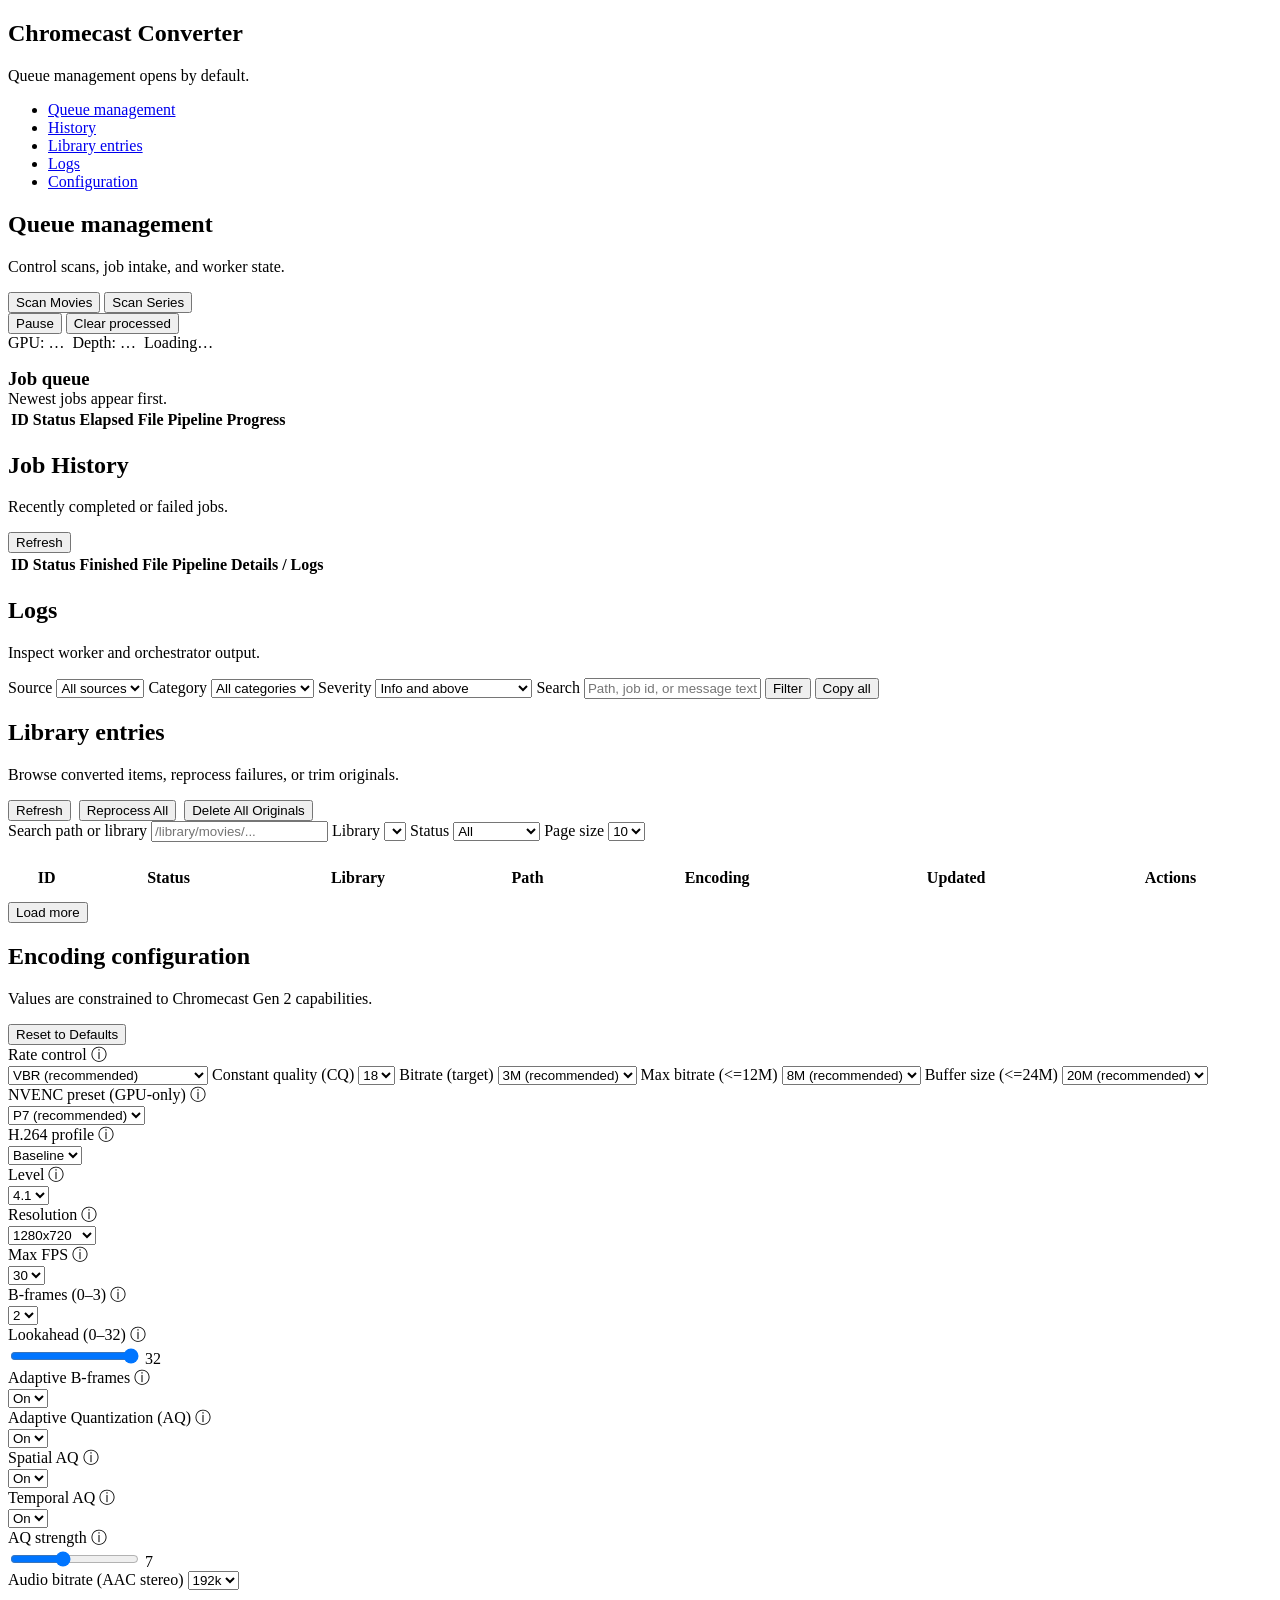
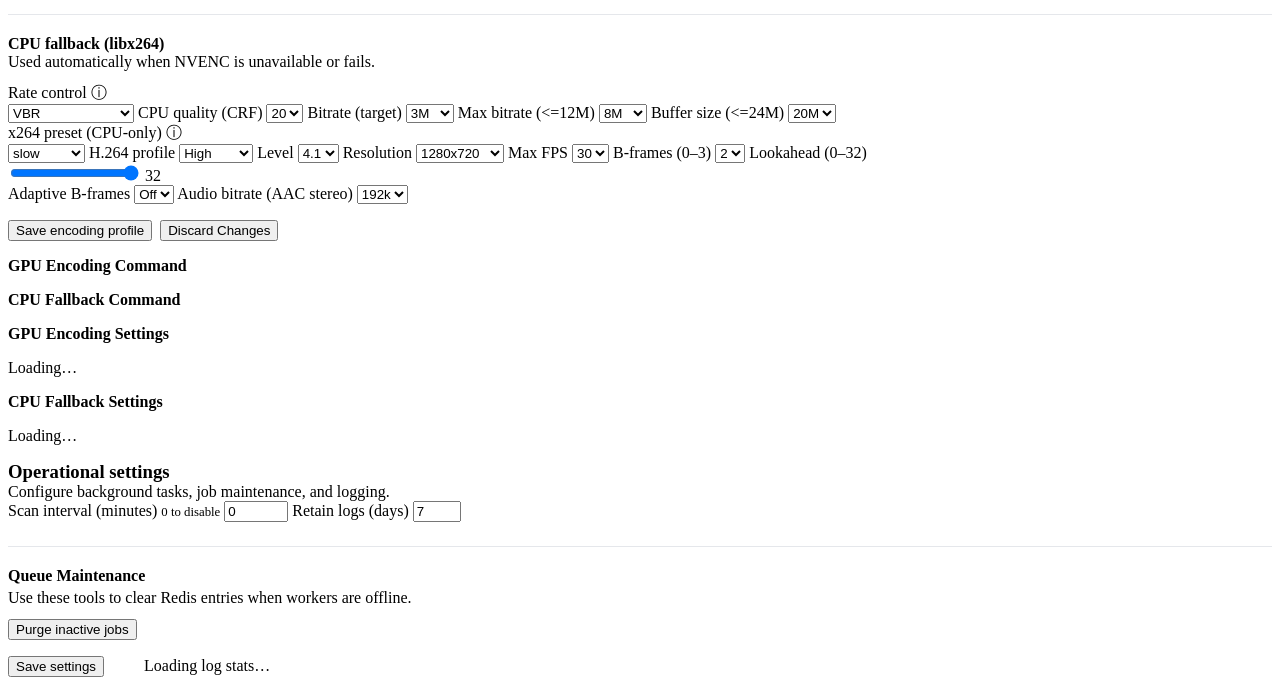
==== services/orchestrator/app/templates/index.html @ d0d95869 "fix(gui): Bump asset version and fix typo - Bump app.js version to v4 to force cache refresh. - Fix " ====
<!DOCTYPE html>
<html lang="en">
<head>
  <meta charset="UTF-8" />
  <title>Chromecast Video Converter</title>
  <link rel="stylesheet" href="/static/css/app.css" />
</head>
<body>
  <nav>
    <div>
      <h1>Chromecast Converter</h1>
      <p class="nav-hint">Queue management opens by default.</p>
    </div>
    <ul>
      <li><a href="#queue" data-page="queue" class="active">Queue management</a></li>
      <li><a href="#history" data-page="history">History</a></li>
      <li><a href="#library" data-page="library">Library entries</a></li>
      <li><a href="#logs" data-page="logs">Logs</a></li>
      <li><a href="#config" data-page="config">Configuration</a></li>
    </ul>
  </nav>
  <main>
    <!-- Setup Wizard Modal -->
    <dialog id="setup-wizard" class="modal">
      <div class="modal-content">
        <h2>Welcome to Chromecast Converter</h2>
        <p>No libraries are currently configured. Would you like to set one up now?</p>
        <div class="modal-actions">
          <button id="wizard-setup-btn" type="button">Configure Library</button>
          <button id="wizard-skip-btn" type="button" class="secondary">Skip</button>
        </div>
      </div>
    </dialog>

    <section class="page active" data-page="queue">
      <header>
        <div>
          <h2>Queue management</h2>
          <p class="subtitle">Control scans, job intake, and worker state.</p>
        </div>
        <div class="queue-actions">
          <div class="queue-buttons">
            <div class="button-group">
              <button id="scan-movies" type="button">Scan Movies</button>
              <button id="scan-series" type="button">Scan Series</button>
            </div>
            <div class="button-group">
              <button id="pause-toggle" type="button">Pause</button>
              <button id="clear-processed" type="button" class="secondary">Clear processed</button>
            </div>
          </div>
          <div style="margin-left:auto; display:flex; gap:0.5rem; align-items:center;">
             <span id="gpu-metrics" class="status-pill status-idle">GPU: …</span>
             <span id="queue-metrics" class="status-pill status-idle">Depth: …</span>
             <span id="queue-status" class="status-pill status-idle">Loading…</span>
          </div>
        </div>
      </header>
      <p id="scan-result" class="hint"></p>
      <div class="panel">
        <header>
          <div>
            <h3 style="margin:0">Job queue</h3>
            <p class="hint" style="margin:0">Newest jobs appear first.</p>
          </div>
        </header>
        <table>
          <thead>
            <tr>
              <th>ID</th>
              <th>Status</th>
              <th>Elapsed</th>
              <th>File</th>
              <th>Pipeline</th>
              <th>Progress</th>
            </tr>
          </thead>
          <tbody id="job-rows"></tbody>
        </table>
      </div>
    </section>

    <section class="page" data-page="history">
      <header>
        <div>
          <h2>Job History</h2>
          <p class="subtitle">Recently completed or failed jobs.</p>
        </div>
        <div style="display:flex; gap:0.5rem; align-items:center;">
            <button id="refresh-history" type="button">Refresh</button>
        </div>
      </header>
      <div class="panel">
        <table>
          <thead>
            <tr>
              <th>ID</th>
              <th>Status</th>
              <th>Finished</th>
              <th>File</th>
              <th>Pipeline</th>
              <th>Details / Logs</th>
            </tr>
          </thead>
          <tbody id="history-rows"></tbody>
        </table>
      </div>
    </section>

    <section class="page" data-page="logs">
      <header>
        <div>
          <h2>Logs</h2>
          <p class="subtitle">Inspect worker and orchestrator output.</p>
        </div>
        <div class="filters" style="align-items:flex-end;">
          <label class="compact">
            Source
            <select id="log-source">
              <option value="">All sources</option>
            </select>
          </label>
          <label class="compact">
            Category
            <select id="log-category">
              <option value="">All categories</option>
            </select>
          </label>
          <label class="compact">
            Severity
            <select id="log-level">
              <option value="INFO" selected>Info and above</option>
              <option value="WARNING">Warnings and errors</option>
              <option value="ERROR">Errors only</option>
              <option value="VERBOSE">Include verbose/debug</option>
              <option value="ALL">All severities</option>
            </select>
          </label>
          <label class="wide">
            Search
            <input id="log-query" placeholder="Path, job id, or message text" />
          </label>
          <button id="refresh-logs" type="button">Filter</button>
          <button id="copy-logs" type="button" class="secondary">Copy all</button>
        </div>
      </header>
      <div class="panel">
        <div class="log-list" id="log-list"></div>
      </div>
    </section>

    <section class="page stacked-page" data-page="library">
      <header>
        <div>
          <h2>Library entries</h2>
          <p class="subtitle">Browse converted items, reprocess failures, or trim originals.</p>
        </div>
        <div style="display:flex; gap:0.5rem; align-items:center;">
          <button id="refresh-entries" type="button">Refresh</button>
          <button id="reprocess-all" type="button" class="secondary">Reprocess All</button>
          <button id="delete-all-originals" type="button" class="secondary danger">Delete All Originals</button>
          <span id="library-status" class="hint"></span>
        </div>
      </header>
      <div class="panel" style="display:grid; gap:0.75rem;">
        <div class="filters grid-two">
          <label style="flex:1; min-width:260px;">
            Search path or library
            <input id="entry-search" placeholder="/library/movies/..." />
          </label>
          <label class="compact">
            Library
            <select id="entry-library-filter"></select>
          </label>
          <label class="compact">
            Status
            <select id="entry-status-filter">
              <option value="">All</option>
              <option value="pending">Pending</option>
              <option value="converting">Converting</option>
              <option value="converted">Converted</option>
              <option value="failed">Failed</option>
              <option value="removed">Removed</option>
            </select>
          </label>
          <label class="compact">
            Page size
            <select id="entry-page-size">
              <option value="10">10</option>
              <option value="20">20</option>
              <option value="50">50</option>
            </select>
          </label>
        </div>
        <div class="summary-grid" id="entry-summary"></div>
        <table>
          <thead>
            <tr>
              <th>ID</th>
              <th>Status</th>
              <th>Library</th>
              <th>Path</th>
              <th>Encoding</th>
              <th>Updated</th>
              <th>Actions</th>
            </tr>
          </thead>
          <tbody id="entry-rows"></tbody>
        </table>
        <div style="display:flex; align-items:center; gap:0.5rem; flex-wrap:wrap;">
          <button id="entry-load-more" type="button" class="secondary">Load more</button>
          <span id="entry-loading" class="hint"></span>
          <span id="entry-page-indicator" class="hint"></span>
        </div>
      </div>
    </section>

    <section class="page" data-page="config">
      <header>
        <div>
          <h2>Encoding configuration</h2>
          <p class="subtitle">Values are constrained to Chromecast Gen 2 capabilities.</p>
        </div>
        <div style="display:flex; gap:0.5rem; align-items:center;">
          <button id="reset-config" type="button" class="secondary danger">Reset to Defaults</button>
        </div>
      </header>
      <div class="panel">
        <form id="config-form">
          <div class="grid-two">
            <!-- Removed "Profile preset" label and select -->
            <label>
              <div class="label-title">
                Rate control
                <span
                  class="info-icon"
                  title="Constant Quality keeps a fixed quality (lower CQ = better). VBR targets an average bitrate and adapts to scene complexity."
                  aria-label="Rate control help"
                >ⓘ</span>
              </div>
              <select id="profile-rc">
                <option value="cq">CQ (Constant Quality)</option>
                <option value="vbr" selected>VBR (recommended)</option>
                <option value="vbr_hq">VBR HQ (2-pass, CUDA only)</option>
              </select>
            </label>
            <label data-rc-group="gpu" data-rc-field="cq">
              Constant quality (CQ)
              <select id="profile-cq">
                <option value="16">16</option>
                <option value="18" selected>18</option>
                <option value="20">20</option>
                <option value="22">22</option>
                <option value="24">24</option>
                <option value="26">26</option>
                <option value="28">28</option>
              </select>
            </label>
            <label data-rc-group="gpu" data-rc-field="bitrate">
              Bitrate (target)
              <select id="profile-bitrate">
                <option value="3M" selected>3M (recommended)</option>
                <option value="4M">4M</option>
                <option value="5M">5M</option>
                <option value="6M">6M</option>
                <option value="8M">8M</option>
                <option value="10M">10M</option>
              </select>
            </label>
            <label data-rc-group="gpu" data-rc-field="maxrate">
              Max bitrate (<=12M)
              <select id="profile-maxrate">
                <option value="5M">5M</option>
                <option value="6M">6M</option>
                <option value="8M" selected>8M (recommended)</option>
                <option value="10M">10M</option>
                <option value="12M">12M</option>
              </select>
            </label>
            <label data-rc-group="gpu" data-rc-field="bufsize">
              Buffer size (<=24M)
              <select id="profile-bufsize">
                <option value="8M">8M</option>
                <option value="12M">12M</option>
                <option value="16M">16M</option>
                <option value="20M" selected>20M (recommended)</option>
                <option value="24M">24M</option>
              </select>
            </label>
            <label>
              <div class="label-title">
                NVENC preset (GPU-only)
                <span
                  class="info-icon"
                  title="Controls encode speed vs quality. P4 is fastest; P7 is highest quality."
                  aria-label="NVENC preset help"
                >ⓘ</span>
              </div>
              <select id="profile-preset">
                <option value="p4">P4 (fastest)</option>
                <option value="p5">P5</option>
                <option value="p6">P6</option>
                <option value="p7" selected>P7 (recommended)</option>
              </select>
            </label>
            <label>
              <div class="label-title">
                H.264 profile
                <span
                  class="info-icon"
                  title="Baseline works on older devices (no B-frames). High gives best quality and is Chromecast-safe."
                  aria-label="H.264 profile help"
                >ⓘ</span>
              </div>
              <select id="profile-tier">
                <option value="baseline">Baseline</option>
                <option value="main">Main</option>
                <option value="high">High</option>
              </select>
            </label>
            <label>
              <div class="label-title">
                Level
                <span
                  class="info-icon"
                  title="Sets the max resolution and frame rate allowed. Example: 4.2 supports 1080p at 60 fps."
                  aria-label="Level help"
                >ⓘ</span>
              </div>
              <select id="profile-level">
                <option value="3.1">3.1</option>
                <option value="4.0">4.0</option>
                <option value="4.1" selected>4.1</option>
                <option value="4.2">4.2</option>
              </select>
            </label>
            <label>
              <div class="label-title">
                Resolution
                <span
                  class="info-icon"
                  title="Output size. Higher resolutions may need a higher H.264 level."
                  aria-label="Resolution help"
                >ⓘ</span>
              </div>
              <select id="profile-resolution">
                <option value="1280x720" selected>1280x720</option>
                <option value="1920x1080">1920x1080</option>
              </select>
            </label>
            <label>
              <div class="label-title">
                Max FPS
                <span
                  class="info-icon"
                  title="Caps motion smoothness. 60 fps needs a higher level than 30 fps."
                  aria-label="FPS help"
                >ⓘ</span>
              </div>
              <select id="profile-maxfps">
                <option value="24">24</option>
                <option value="30" selected>30</option>
                <option value="60">60</option>
              </select>
            </label>
            <label>
              <div class="label-title">
                B-frames (0–3)
                <span
                  class="info-icon"
                  title="Extra reference frames that boost compression but can add latency."
                  aria-label="B-frames help"
                >ⓘ</span>
              </div>
              <select id="profile-bframes">
                <option value="0">0</option>
                <option value="1">1</option>
                <option value="2" selected>2</option>
                <option value="3">3</option>
              </select>
            </label>
            <label>
              <div class="label-title">
                Lookahead (0–32)
                <span
                  class="info-icon"
                  title="How many upcoming frames the encoder peeks at to make smarter decisions."
                  aria-label="Lookahead help"
                >ⓘ</span>
              </div>
              <div class="slider-row">
                <input id="profile-lookahead" type="range" min="0" max="32" value="32" />
                <span id="lookahead-value" class="hint">32</span>
              </div>
            </label>
            <label>
              <div class="label-title">
                Adaptive B-frames
                <span
                  class="info-icon"
                  title="Let the encoder pick how many B-frames to use per scene. Needs lookahead and at least 1 B-frame."
                  aria-label="Adaptive B-frames help"
                >ⓘ</span>
              </div>
              <select id="profile-adaptive-bframes">
                <option value="1" selected>On</option>
                <option value="0">Off</option>
              </select>
            </label>
            <label>
              <div class="label-title">
                Adaptive Quantization (AQ)
                <span
                  class="info-icon"
                  title="Automatically shifts bits to detailed or complex areas so they stay sharp."
                  aria-label="AQ help"
                >ⓘ</span>
              </div>
              <select id="profile-aq">
                <option value="1" selected>On</option>
                <option value="0">Off</option>
              </select>
            </label>
            <label>
              <div class="label-title">
                Spatial AQ
                <span
                  class="info-icon"
                  title="Prioritizes texture and detail within each frame when AQ is on."
                  aria-label="Spatial AQ help"
                >ⓘ</span>
              </div>
              <select id="profile-spatial-aq">
                <option value="1" selected>On</option>
                <option value="0">Off</option>
              </select>
            </label>
            <label>
              <div class="label-title">
                Temporal AQ
                <span
                  class="info-icon"
                  title="Focuses quality on motion over time to reduce flicker when AQ is on."
                  aria-label="Temporal AQ help"
                >ⓘ</span>
              </div>
              <select id="profile-temporal-aq">
                <option value="1" selected>On</option>
                <option value="0">Off</option>
              </select>
            </label>
            <label id="aq-strength-wrapper">
              <div class="label-title">
                AQ strength
                <span
                  class="info-icon"
                  title="Controls how aggressively bits shift toward complex scenes when AQ is enabled."
                  aria-label="AQ strength help"
                >ⓘ</span>
              </div>
              <div class="slider-row">
                <input id="profile-aq-strength" type="range" min="5" max="10" value="7" />
                <span id="aq-strength-value" class="hint">7</span>
              </div>
            </label>
            <label>
              Audio bitrate (AAC stereo)
              <select id="profile-audio-bitrate">
                <option value="160k">160k</option>
                <option value="192k" selected>192k</option>
                <option value="224k">224k</option>
                <option value="256k">256k</option>
              </select>
            </label>
          </div>
          <div style="margin-top:1.5rem; padding-top:1.25rem; border-top:1px solid var(--border-color, #e5e7eb);">
            <div style="margin-bottom:0.75rem;">
              <h4 style="margin:0">CPU fallback (libx264)</h4>
              <p class="hint" style="margin:0">Used automatically when NVENC is unavailable or fails.</p>
            </div>
            <div class="grid-two">
              <label>
                <div class="label-title">
                  Rate control
                  <span
                    class="info-icon"
                    title="CRF targets quality, while VBR/CBR follow bitrate caps for CPU fallback jobs."
                    aria-label="CPU rate control help"
                  >ⓘ</span>
                </div>
                <select id="cpu-profile-rc">
                  <option value="crf">CRF (quality first)</option>
                  <option value="vbr" selected>VBR</option>
                  <option value="cbr">CBR</option>
                </select>
              </label>
              <label data-rc-group="cpu" data-rc-field="crf">
                CPU quality (CRF)
                <select id="cpu-profile-cq">
                  <option value="18">18</option>
                  <option value="20" selected>20</option>
                  <option value="22">22</option>
                  <option value="24">24</option>
                  <option value="26">26</option>
                  <option value="28">28</option>
                  <option value="30">30</option>
                </select>
              </label>
              <label data-rc-group="cpu" data-rc-field="bitrate">
                Bitrate (target)
                <select id="cpu-profile-bitrate">
                  <option value="3M" selected>3M</option>
                  <option value="4M">4M</option>
                  <option value="5M">5M</option>
                  <option value="6M">6M</option>
                  <option value="8M">8M</option>
                  <option value="10M">10M</option>
                </select>
              </label>
              <label data-rc-group="cpu" data-rc-field="maxrate">
                Max bitrate (<=12M)
                <select id="cpu-profile-maxrate">
                  <option value="5M">5M</option>
                  <option value="6M">6M</option>
                  <option value="8M" selected>8M</option>
                  <option value="10M">10M</option>
                  <option value="12M">12M</option>
                </select>
              </label>
              <label data-rc-group="cpu" data-rc-field="bufsize">
                Buffer size (<=24M)
                <select id="cpu-profile-bufsize">
                  <option value="8M">8M</option>
                  <option value="12M">12M</option>
                  <option value="16M">16M</option>
                  <option value="20M" selected>20M</option>
                  <option value="24M">24M</option>
                </select>
              </label>
              <label>
                <div class="label-title">
                  x264 preset (CPU-only)
                  <span
                    class="info-icon"
                    title="Fast presets reduce quality but keep fallback transcodes short."
                    aria-label="CPU preset help"
                  >ⓘ</span>
                </div>
                <select id="cpu-profile-preset">
                  <option value="ultrafast">ultrafast</option>
                  <option value="superfast">superfast</option>
                  <option value="veryfast">veryfast</option>
                  <option value="faster">faster</option>
                  <option value="fast">fast</option>
                  <option value="medium">medium</option>
                  <option value="slow" selected>slow</option>
                  <option value="slower">slower</option>
                  <option value="veryslow">veryslow</option>
                </select>
              </label>
              <label>
                H.264 profile
                <select id="cpu-profile-tier">
                  <option value="baseline">Baseline</option>
                  <option value="main">Main</option>
                  <option value="high" selected>High</option>
                </select>
              </label>
              <label>
                Level
                <select id="cpu-profile-level">
                  <option value="3.1">3.1</option>
                  <option value="4.0">4.0</option>
                  <option value="4.1" selected>4.1</option>
                  <option value="4.2">4.2</option>
                </select>
              </label>
              <label>
                Resolution
                <select id="cpu-profile-resolution">
                  <option value="1280x720" selected>1280x720</option>
                  <option value="1920x1080">1920x1080</option>
                </select>
              </label>
              <label>
                Max FPS
                <select id="cpu-profile-maxfps">
                  <option value="24">24</option>
                  <option value="30" selected>30</option>
                  <option value="60">60</option>
                </select>
              </label>
              <label>
                B-frames (0–3)
                <select id="cpu-profile-bframes">
                  <option value="0">0</option>
                  <option value="1">1</option>
                  <option value="2" selected>2</option>
                  <option value="3">3</option>
                </select>
              </label>
              <label>
                Lookahead (0–32)
                <div class="slider-row">
                  <input id="cpu-profile-lookahead" type="range" min="0" max="32" value="32" />
                  <span id="cpu-lookahead-value" class="hint">32</span>
                </div>
              </label>
              <label>
                Adaptive B-frames
                <select id="cpu-profile-adaptive-bframes">
                  <option value="0" selected>Off</option>
                  <option value="1">On</option>
                </select>
              </label>
              <label>
                Audio bitrate (AAC stereo)
                <select id="cpu-profile-audio-bitrate">
                  <option value="160k">160k</option>
                  <option value="192k" selected>192k</option>
                  <option value="224k">224k</option>
                  <option value="256k">256k</option>
                </select>
              </label>
            </div>
          </div>
          <div style="margin-top:1rem; display:flex; gap:0.5rem; align-items:center;">
            <button type="submit">Save encoding profile</button>
            <button type="button" class="secondary" id="discard-config">Discard Changes</button>
            <span id="config-result" class="hint"></span>
          </div>
          <h4 style="margin:1rem 0 0.25rem 0;">GPU Encoding Command</h4>
          <pre id="ffmpeg-preview" class="ffmpeg-preview" aria-label="ffmpeg preview"></pre>
          <h4 style="margin:1rem 0 0.25rem 0;">CPU Fallback Command</h4>
          <pre id="cpu-ffmpeg-preview" class="ffmpeg-preview" aria-label="cpu ffmpeg preview"></pre>
          <div class="grid-two" style="margin-top:1rem;">
            <div>
              <h4 style="margin:0 0 0.25rem 0;">GPU Encoding Settings</h4>
              <p id="gpu-summary" class="hint" style="white-space:pre-line;">Loading…</p>
            </div>
            <div>
              <h4 style="margin:0 0 0.25rem 0;">CPU Fallback Settings</h4>
              <p id="cpu-summary" class="hint" style="white-space:pre-line;">Loading…</p>
            </div>
          </div>
        </form>
      </div>
      <div class="panel">
        <header>
          <div>
            <h3 style="margin:0">Operational settings</h3>
            <p class="hint" style="margin:0">Configure background tasks, job maintenance, and logging.</p>
          </div>
        </header>
        <form id="ops-config-form" class="stacked">
          <div class="grid-two">
            <label>
              Scan interval (minutes)
              <span class="hint" style="margin-top:0;font-size:0.8rem;">0 to disable</span>
              <input id="ops-scan-interval" type="number" min="0" max="1440" value="0" />
            </label>
            <label>
              Retain logs (days)
              <input id="log-retention" type="number" min="1" max="90" value="7" />
            </label>
          </div>
          <div style="margin-top:1.5rem; padding-top:1.25rem; border-top:1px solid var(--border-color, #e5e7eb);">
            <h4 style="margin:0 0 0.25rem 0;">Queue Maintenance</h4>
            <p class="hint" style="margin:0 0 0.75rem 0;">Use these tools to clear Redis entries when workers are offline.</p>
            <div class="button-group" style="margin-bottom:0.5rem;">
              <button id="purge-inactive-jobs" type="button" class="danger">Purge inactive jobs</button>
            </div>
            <p id="purge-jobs-result" class="hint"></p>
          </div>
          <div style="display:flex; gap:0.5rem; align-items:center; margin-top: 1rem;">
            <button type="submit">Save settings</button>
            <span id="ops-config-result" class="hint"></span>
            <span id="log-config-result" class="hint"></span>
            <p id="log-stats" class="hint" style="margin:0 0 0 1rem;">Loading log stats…</p>
          </div>
        </form>
      </div>
    </section>
  </main>

    <script type="module" src="/static/js/app.js?v=4" defer></script>
</body>
</html>
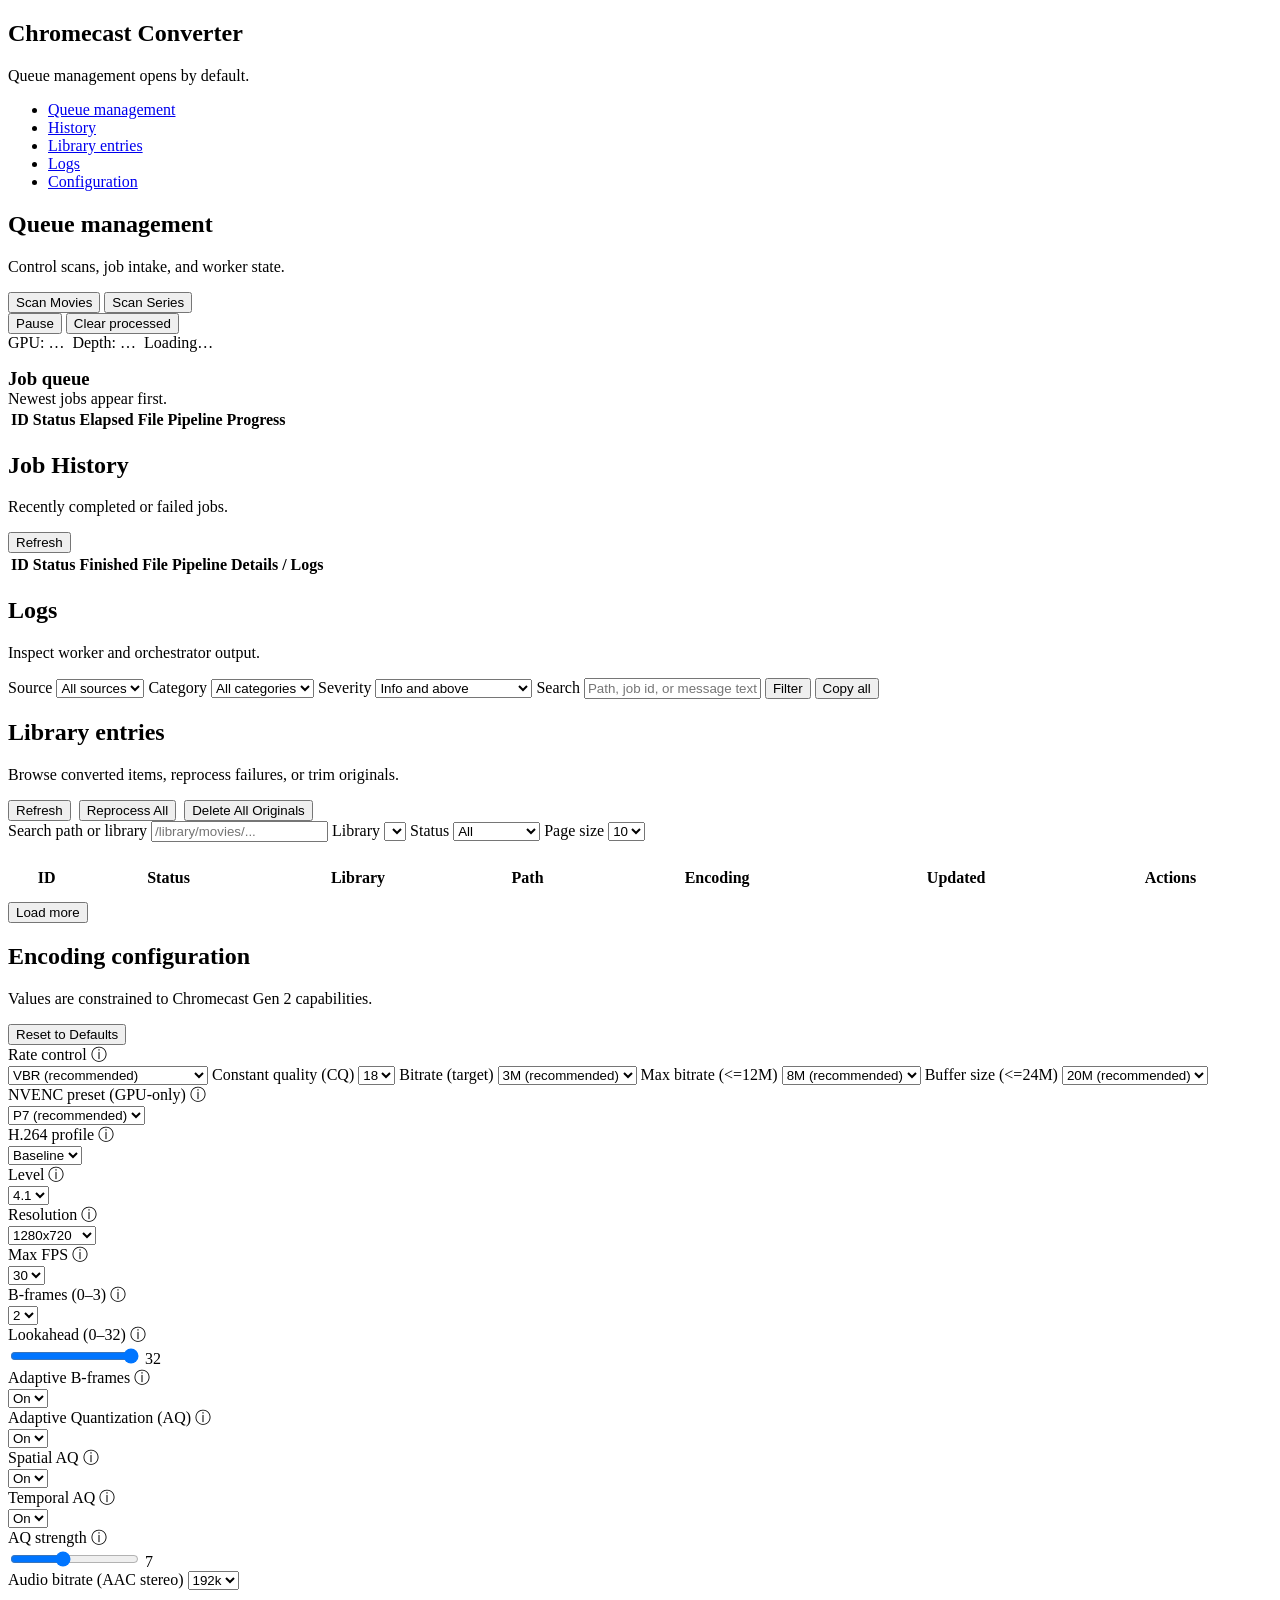
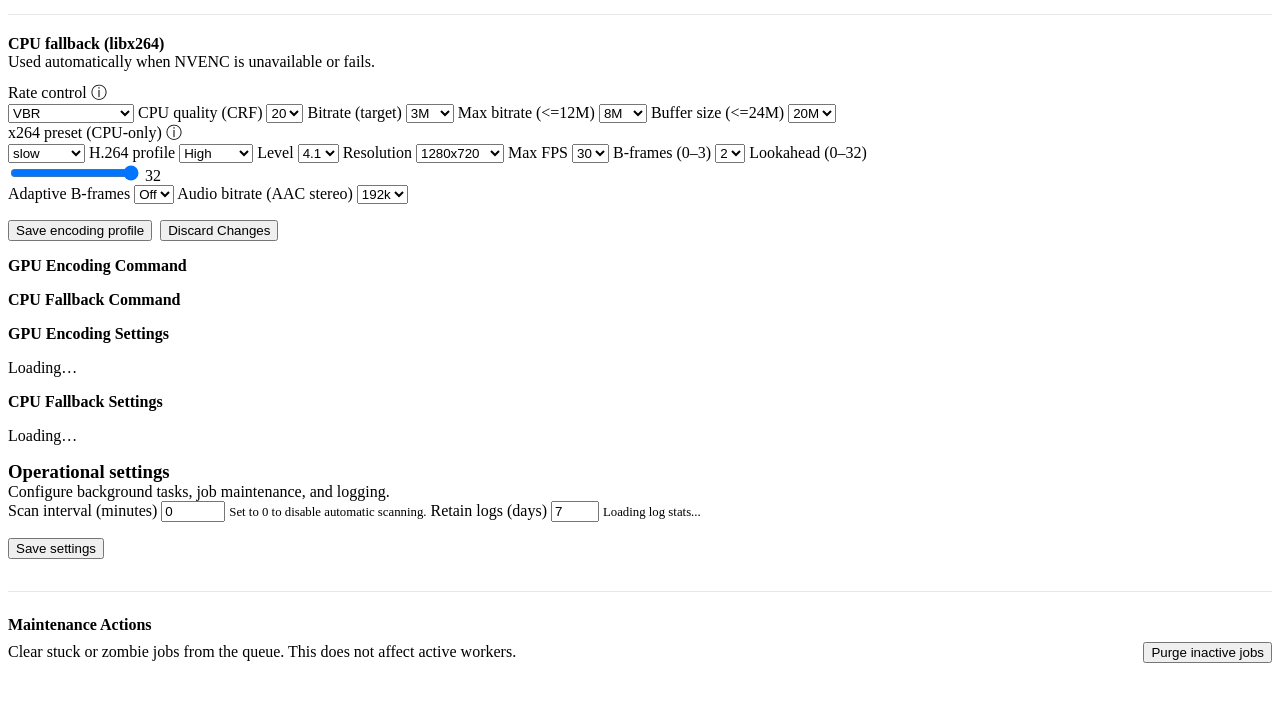
==== commit f5bc06e1: "feat(gui): Restructure Operational settings for better UX - Separate configuration inputs from maint" ====
--- a/services/orchestrator/app/templates/index.html
+++ b/services/orchestrator/app/templates/index.html
@@ -652,37 +652,40 @@
             <p class="hint" style="margin:0">Configure background tasks, job maintenance, and logging.</p>
           </div>
         </header>
-        <form id="ops-config-form" class="stacked">
+        <form id="ops-config-form" class="stacked" style="margin-bottom: 2rem;">
           <div class="grid-two">
             <label>
               Scan interval (minutes)
-              <span class="hint" style="margin-top:0;font-size:0.8rem;">0 to disable</span>
               <input id="ops-scan-interval" type="number" min="0" max="1440" value="0" />
+              <span class="hint" style="margin-top:0.25rem; font-size:0.8rem;">Set to 0 to disable automatic scanning.</span>
             </label>
             <label>
               Retain logs (days)
               <input id="log-retention" type="number" min="1" max="90" value="7" />
-            </label>
-          </div>
-          <div style="margin-top:1.5rem; padding-top:1.25rem; border-top:1px solid var(--border-color, #e5e7eb);">
-            <h4 style="margin:0 0 0.25rem 0;">Queue Maintenance</h4>
-            <p class="hint" style="margin:0 0 0.75rem 0;">Use these tools to clear Redis entries when workers are offline.</p>
-            <div class="button-group" style="margin-bottom:0.5rem;">
-              <button id="purge-inactive-jobs" type="button" class="danger">Purge inactive jobs</button>
-            </div>
-            <p id="purge-jobs-result" class="hint"></p>
+              <span id="log-stats" class="hint" style="margin-top:0.25rem; font-size:0.8rem;">Loading log stats...</span>
+            </label>
           </div>
           <div style="display:flex; gap:0.5rem; align-items:center; margin-top: 1rem;">
             <button type="submit">Save settings</button>
             <span id="ops-config-result" class="hint"></span>
             <span id="log-config-result" class="hint"></span>
-            <p id="log-stats" class="hint" style="margin:0 0 0 1rem;">Loading log stats…</p>
           </div>
         </form>
+
+        <div style="border-top: 1px solid var(--border-color, #e5e7eb); padding-top: 1.5rem;">
+          <h4 style="margin:0 0 0.5rem 0;">Maintenance Actions</h4>
+          <div style="display:flex; align-items:center; gap: 1rem; flex-wrap: wrap;">
+              <p class="hint" style="margin:0; flex:1; min-width: 250px;">
+                  Clear stuck or zombie jobs from the queue. This does not affect active workers.
+              </p>
+              <button id="purge-inactive-jobs" type="button" class="danger">Purge inactive jobs</button>
+          </div>
+          <p id="purge-jobs-result" class="hint" style="margin-top:0.5rem; min-height: 1.2em;"></p>
+        </div>
       </div>
     </section>
   </main>
 
-    <script type="module" src="/static/js/app.js?v=4" defer></script>
+    <script type="module" src="/static/js/app.js?v=5" defer></script>
 </body>
-</html>+</html>
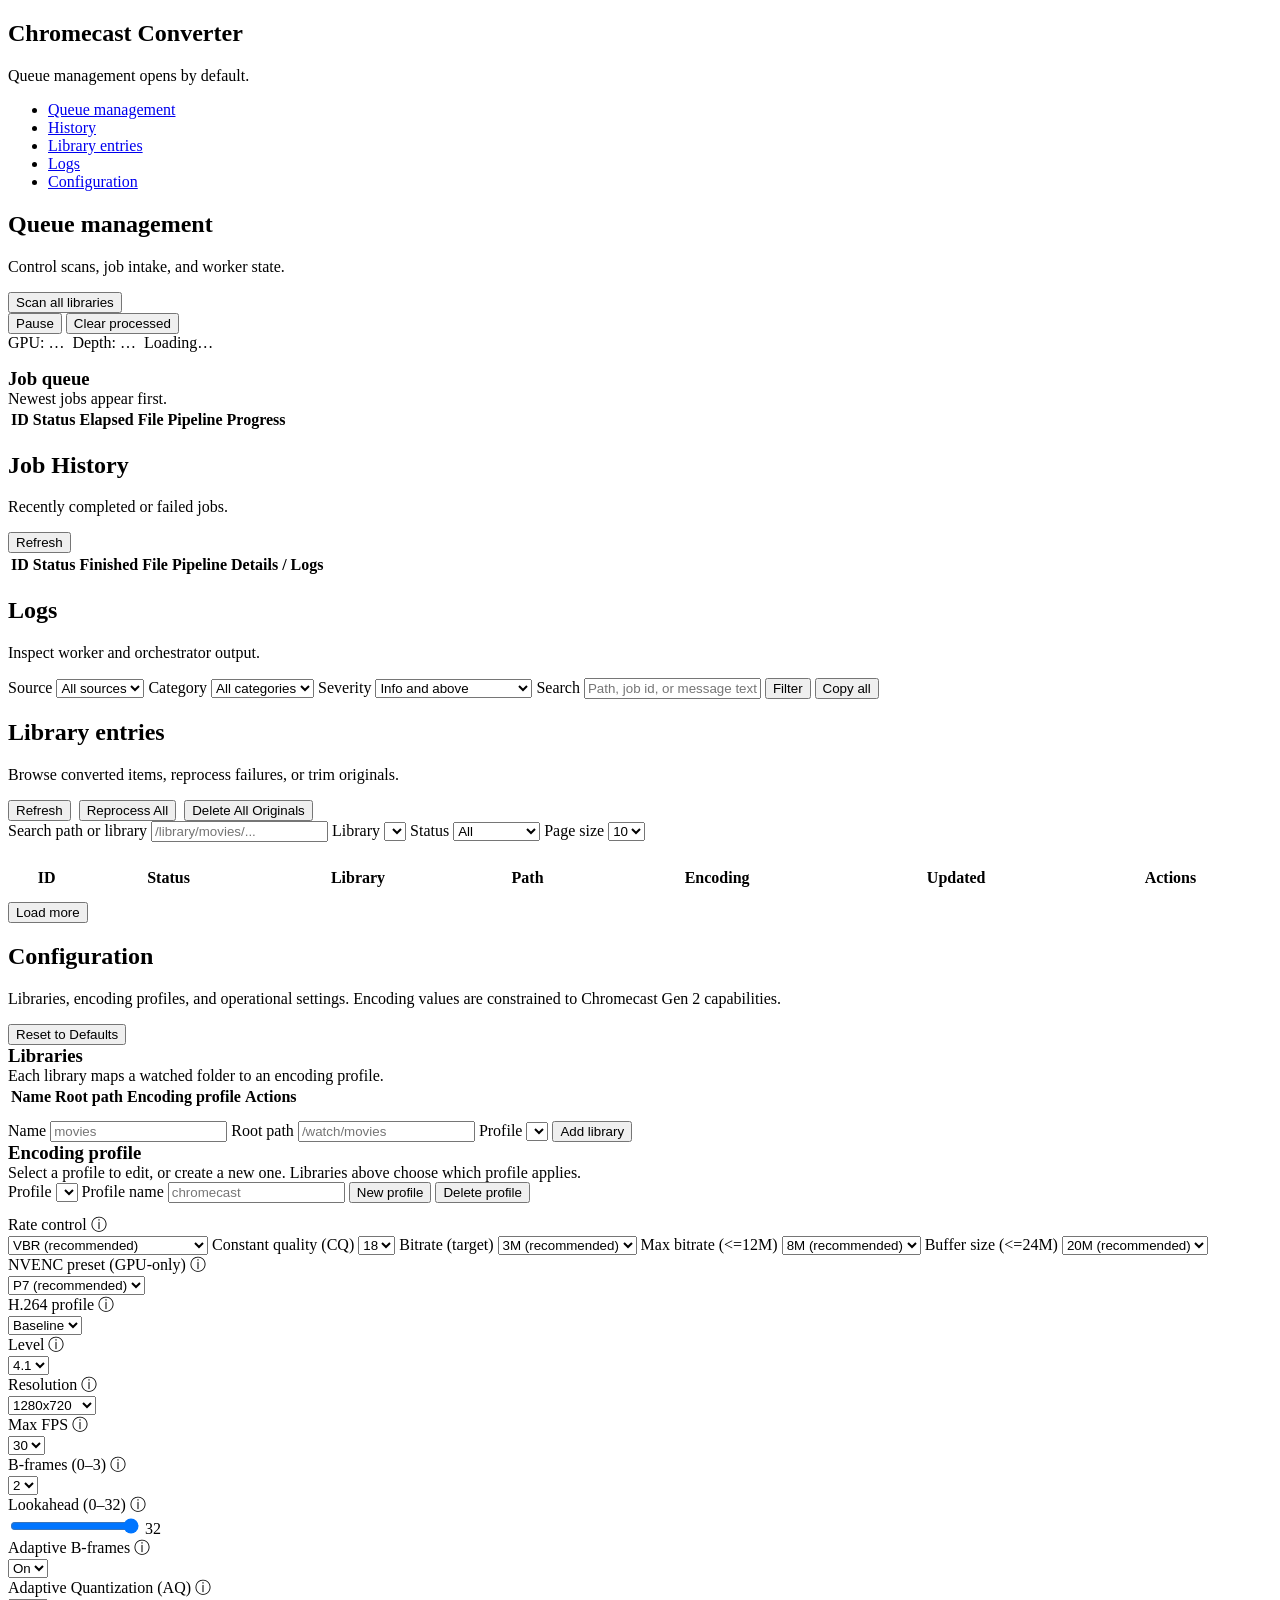
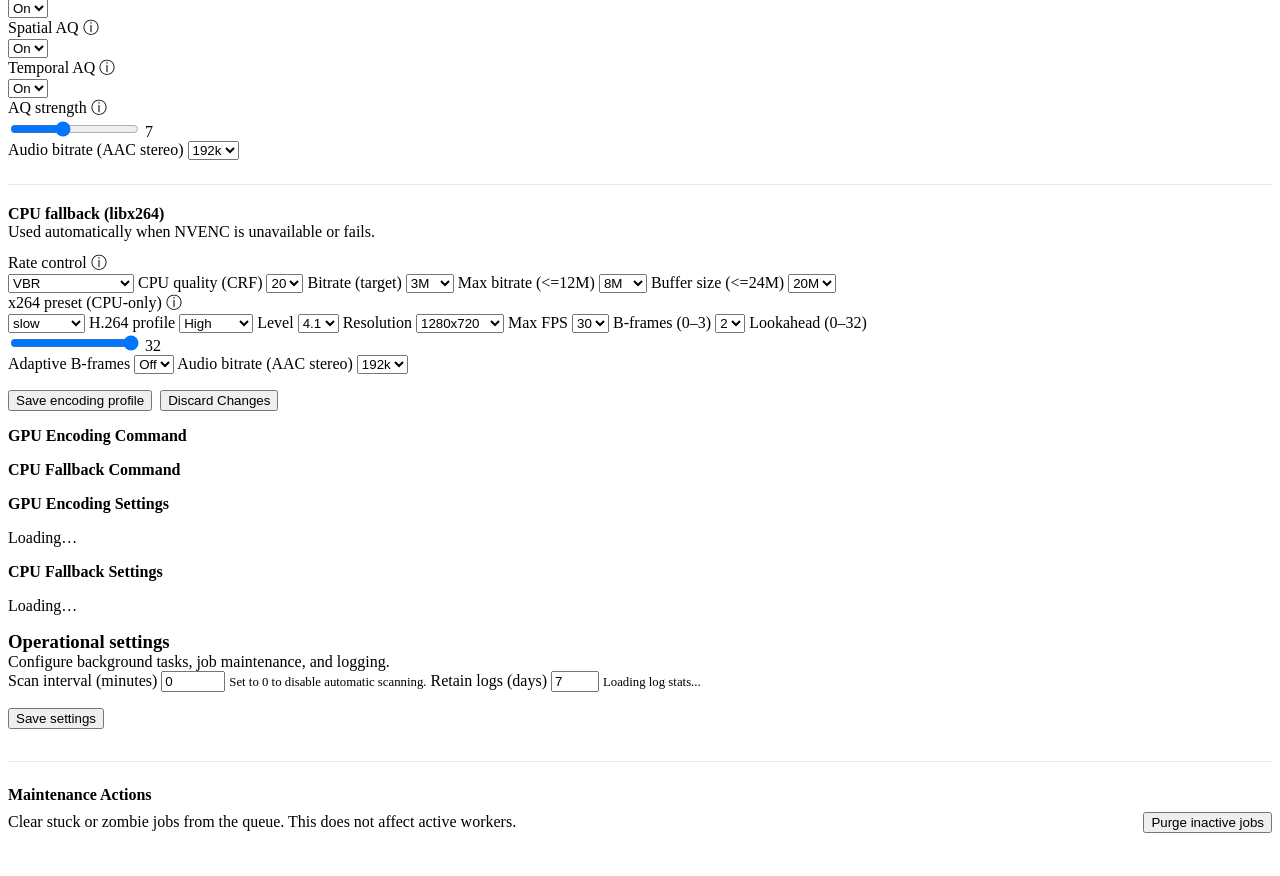
==== commit 89a443c0: "fix(gui): wire config form to real profiles; add library management The encoding form saved to a har" ====
--- a/services/orchestrator/app/templates/index.html
+++ b/services/orchestrator/app/templates/index.html
@@ -40,9 +40,8 @@
         </div>
         <div class="queue-actions">
           <div class="queue-buttons">
-            <div class="button-group">
-              <button id="scan-movies" type="button">Scan Movies</button>
-              <button id="scan-series" type="button">Scan Series</button>
+            <div class="button-group" id="scan-buttons">
+              <button id="scan-all" type="button">Scan all libraries</button>
             </div>
             <div class="button-group">
               <button id="pause-toggle" type="button">Pause</button>
@@ -218,14 +217,68 @@
     <section class="page" data-page="config">
       <header>
         <div>
-          <h2>Encoding configuration</h2>
-          <p class="subtitle">Values are constrained to Chromecast Gen 2 capabilities.</p>
+          <h2>Configuration</h2>
+          <p class="subtitle">Libraries, encoding profiles, and operational settings. Encoding values are constrained to Chromecast Gen 2 capabilities.</p>
         </div>
         <div style="display:flex; gap:0.5rem; align-items:center;">
           <button id="reset-config" type="button" class="secondary danger">Reset to Defaults</button>
         </div>
       </header>
+      <div class="panel" id="libraries-panel">
+        <header>
+          <div>
+            <h3 style="margin:0">Libraries</h3>
+            <p class="hint" style="margin:0">Each library maps a watched folder to an encoding profile.</p>
+          </div>
+        </header>
+        <table>
+          <thead>
+            <tr>
+              <th>Name</th>
+              <th>Root path</th>
+              <th>Encoding profile</th>
+              <th>Actions</th>
+            </tr>
+          </thead>
+          <tbody id="library-rows"></tbody>
+        </table>
+        <form id="library-form" class="filters" style="align-items:flex-end; margin-top:0.75rem;">
+          <label class="compact">
+            Name
+            <input id="library-name" placeholder="movies" required />
+          </label>
+          <label class="wide">
+            Root path
+            <input id="library-root" placeholder="/watch/movies" required />
+          </label>
+          <label class="compact">
+            Profile
+            <select id="library-profile"></select>
+          </label>
+          <button type="submit">Add library</button>
+          <span id="library-form-result" class="hint"></span>
+        </form>
+      </div>
       <div class="panel">
+        <header>
+          <div>
+            <h3 style="margin:0">Encoding profile</h3>
+            <p class="hint" style="margin:0">Select a profile to edit, or create a new one. Libraries above choose which profile applies.</p>
+          </div>
+        </header>
+        <div class="filters" style="align-items:flex-end; margin-bottom:0.75rem;">
+          <label class="compact">
+            Profile
+            <select id="profile-select"></select>
+          </label>
+          <label class="compact">
+            Profile name
+            <input id="profile-name" placeholder="chromecast" required />
+          </label>
+          <button id="new-profile" type="button" class="secondary">New profile</button>
+          <button id="delete-profile" type="button" class="secondary danger">Delete profile</button>
+          <span id="profile-toolbar-result" class="hint"></span>
+        </div>
         <form id="config-form">
           <div class="grid-two">
             <!-- Removed "Profile preset" label and select -->
@@ -686,6 +739,6 @@
     </section>
   </main>
 
-    <script type="module" src="/static/js/app.js?v=5" defer></script>
+    <script type="module" src="/static/js/app.js?v=6" defer></script>
 </body>
 </html>
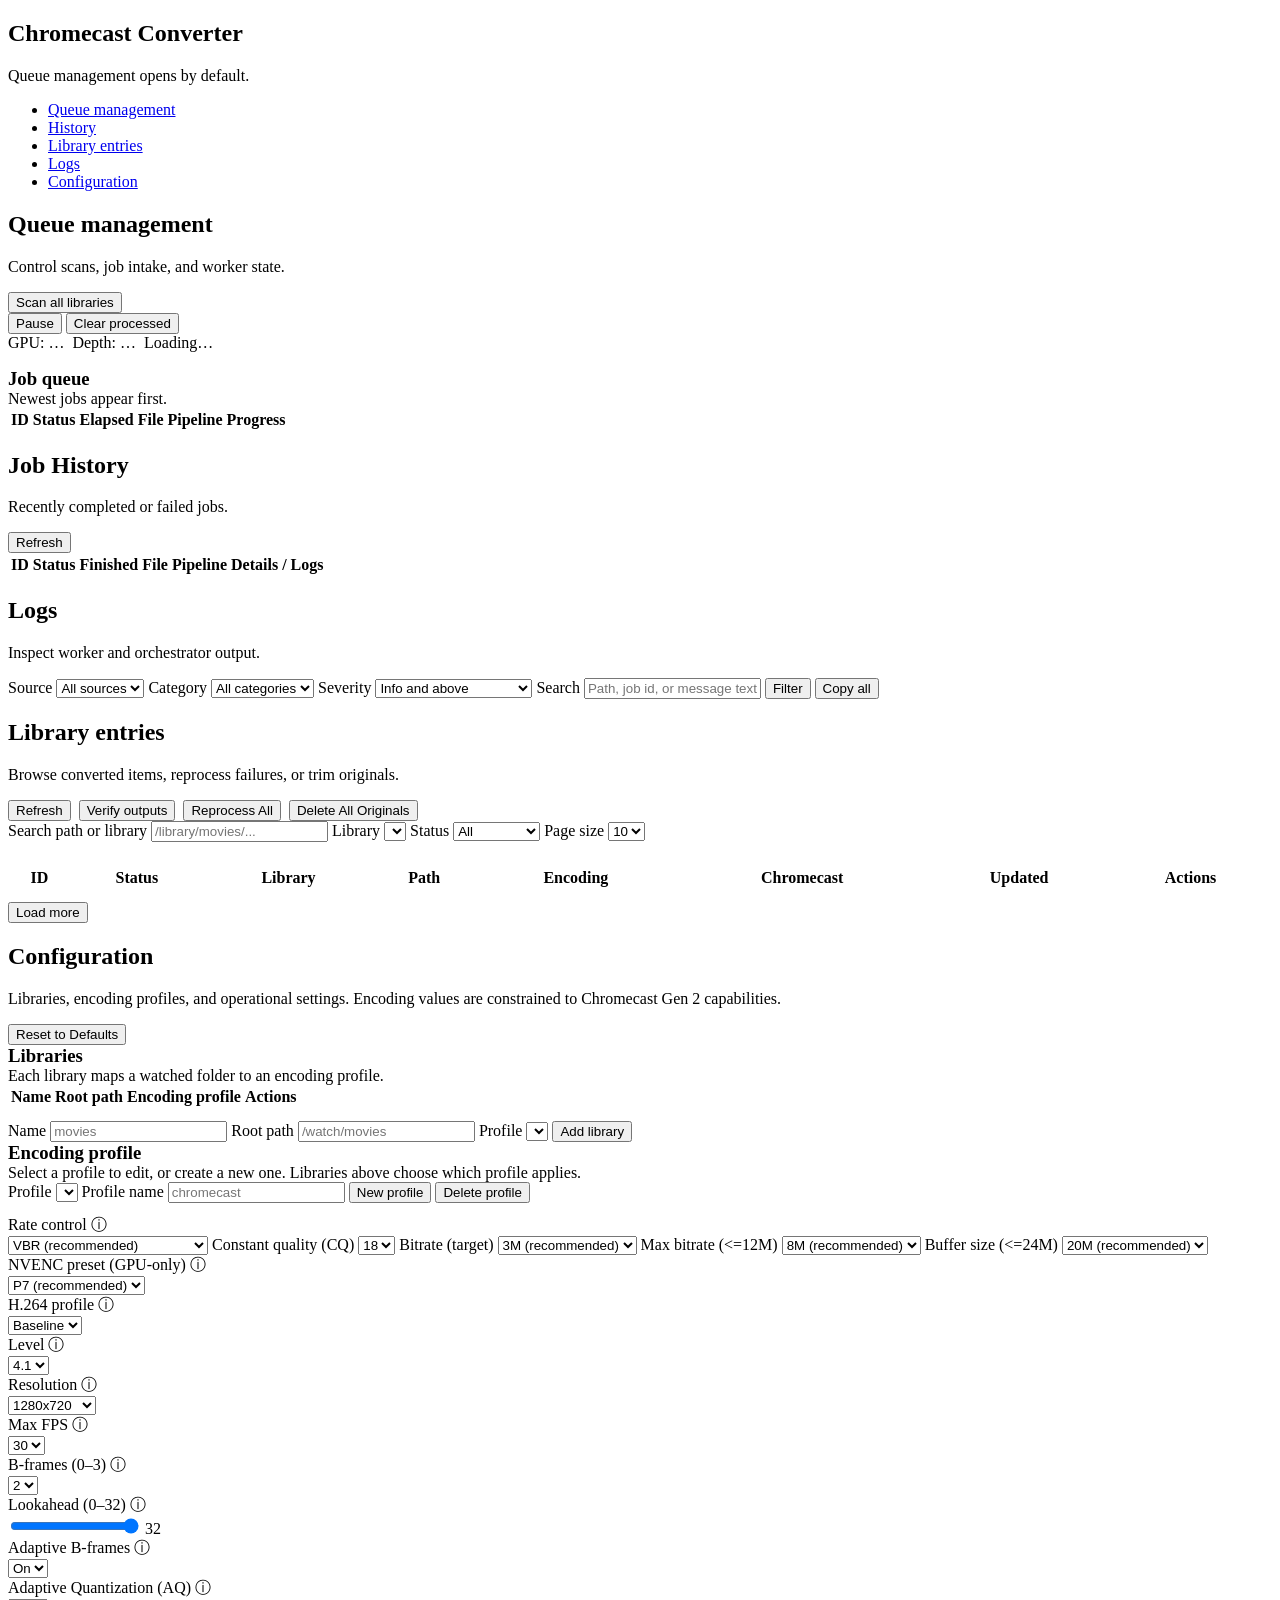
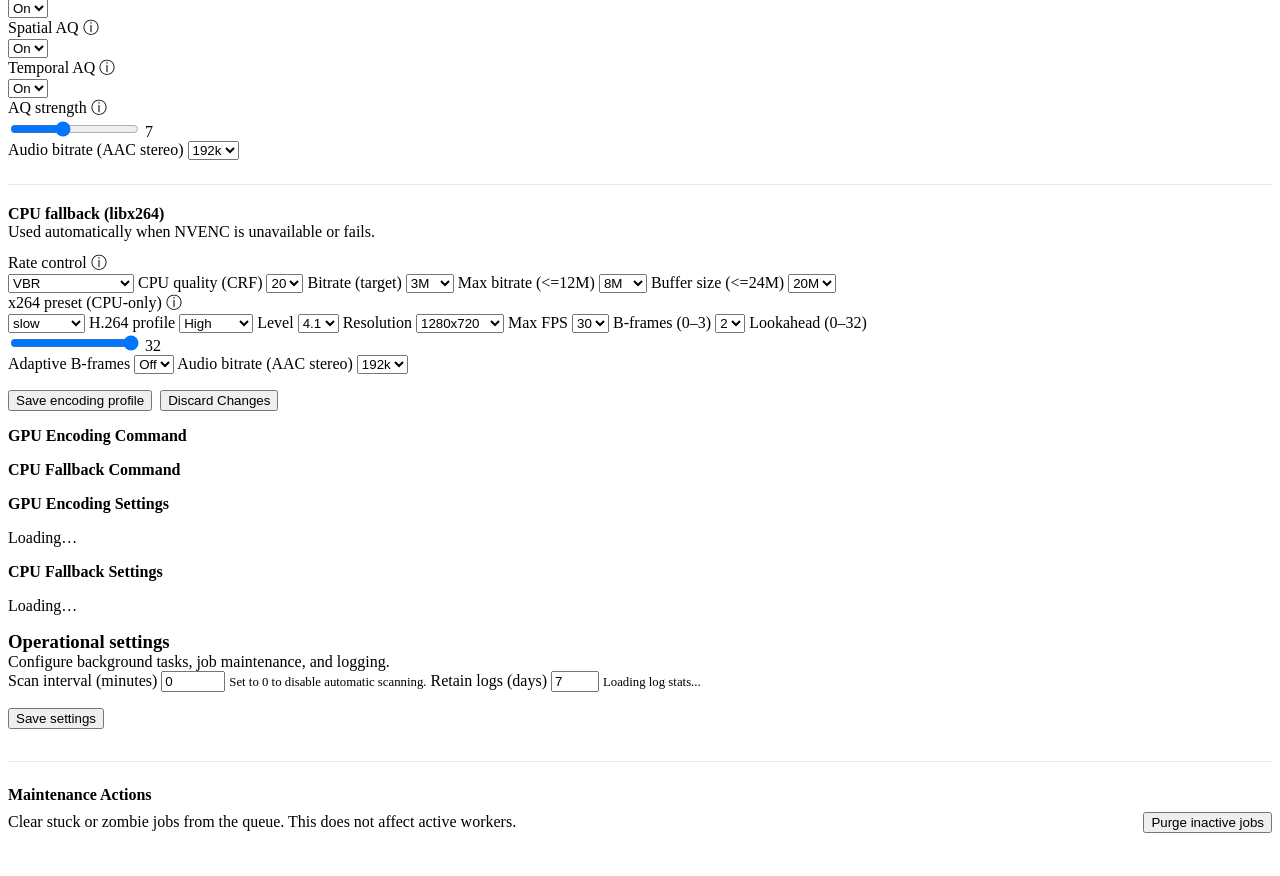
==== commit 2d9e88e5: "feat: verify and expose Chromecast compliance of converted outputs The GUI can now show whether each" ====
--- a/services/orchestrator/app/templates/index.html
+++ b/services/orchestrator/app/templates/index.html
@@ -156,6 +156,7 @@
         </div>
         <div style="display:flex; gap:0.5rem; align-items:center;">
           <button id="refresh-entries" type="button">Refresh</button>
+          <button id="verify-all" type="button" class="secondary">Verify outputs</button>
           <button id="reprocess-all" type="button" class="secondary">Reprocess All</button>
           <button id="delete-all-originals" type="button" class="secondary danger">Delete All Originals</button>
           <span id="library-status" class="hint"></span>
@@ -200,6 +201,7 @@
               <th>Library</th>
               <th>Path</th>
               <th>Encoding</th>
+              <th>Chromecast</th>
               <th>Updated</th>
               <th>Actions</th>
             </tr>
@@ -739,6 +741,6 @@
     </section>
   </main>
 
-    <script type="module" src="/static/js/app.js?v=6" defer></script>
+    <script type="module" src="/static/js/app.js?v=8" defer></script>
 </body>
 </html>
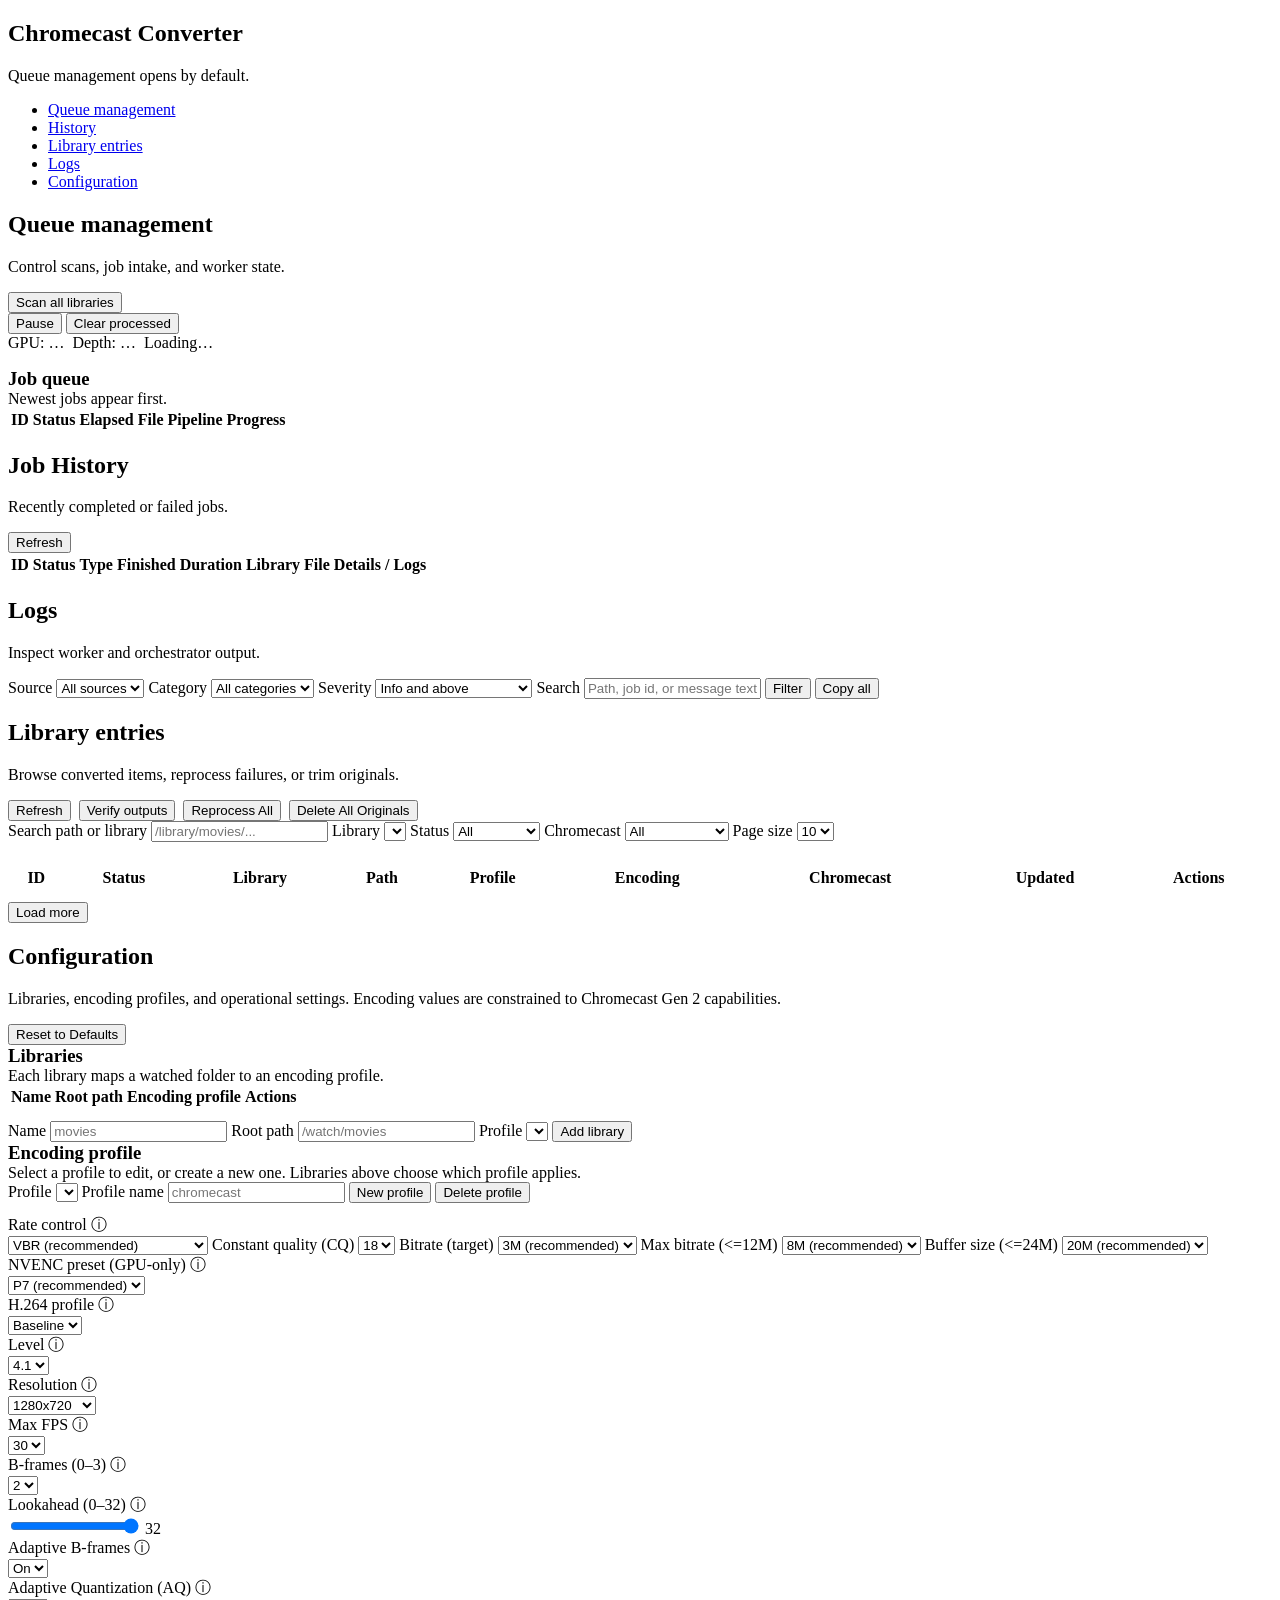
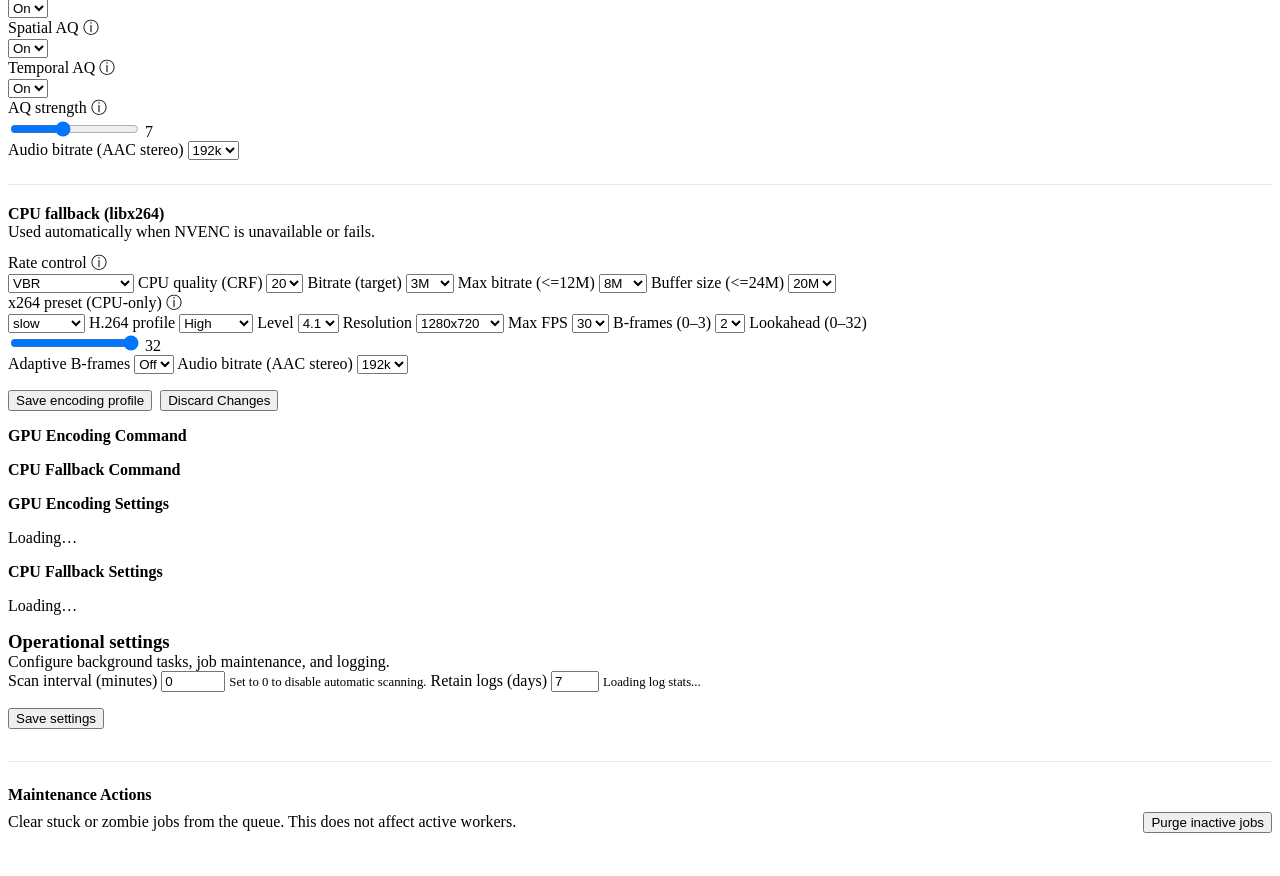
==== commit 9df8a980: "feat(gui): accurate totals, richer library/history views, and layout fixes The library summary cards" ====
--- a/services/orchestrator/app/templates/index.html
+++ b/services/orchestrator/app/templates/index.html
@@ -10,6 +10,7 @@
     <div>
       <h1>Chromecast Converter</h1>
       <p class="nav-hint">Queue management opens by default.</p>
+      <p id="ws-status" class="nav-hint" title="Live update connection"></p>
     </div>
     <ul>
       <li><a href="#queue" data-page="queue" class="active">Queue management</a></li>
@@ -95,9 +96,11 @@
             <tr>
               <th>ID</th>
               <th>Status</th>
+              <th>Type</th>
               <th>Finished</th>
+              <th>Duration</th>
+              <th>Library</th>
               <th>File</th>
-              <th>Pipeline</th>
               <th>Details / Logs</th>
             </tr>
           </thead>
@@ -184,6 +187,15 @@
             </select>
           </label>
           <label class="compact">
+            Chromecast
+            <select id="entry-compliance-filter">
+              <option value="">All</option>
+              <option value="compliant">OK</option>
+              <option value="noncompliant">Not compliant</option>
+              <option value="unverified">Not verified</option>
+            </select>
+          </label>
+          <label class="compact">
             Page size
             <select id="entry-page-size">
               <option value="10">10</option>
@@ -200,6 +212,7 @@
               <th>Status</th>
               <th>Library</th>
               <th>Path</th>
+              <th>Profile</th>
               <th>Encoding</th>
               <th>Chromecast</th>
               <th>Updated</th>
@@ -741,6 +754,6 @@
     </section>
   </main>
 
-    <script type="module" src="/static/js/app.js?v=8" defer></script>
+    <script type="module" src="/static/js/app.js?v=9" defer></script>
 </body>
 </html>
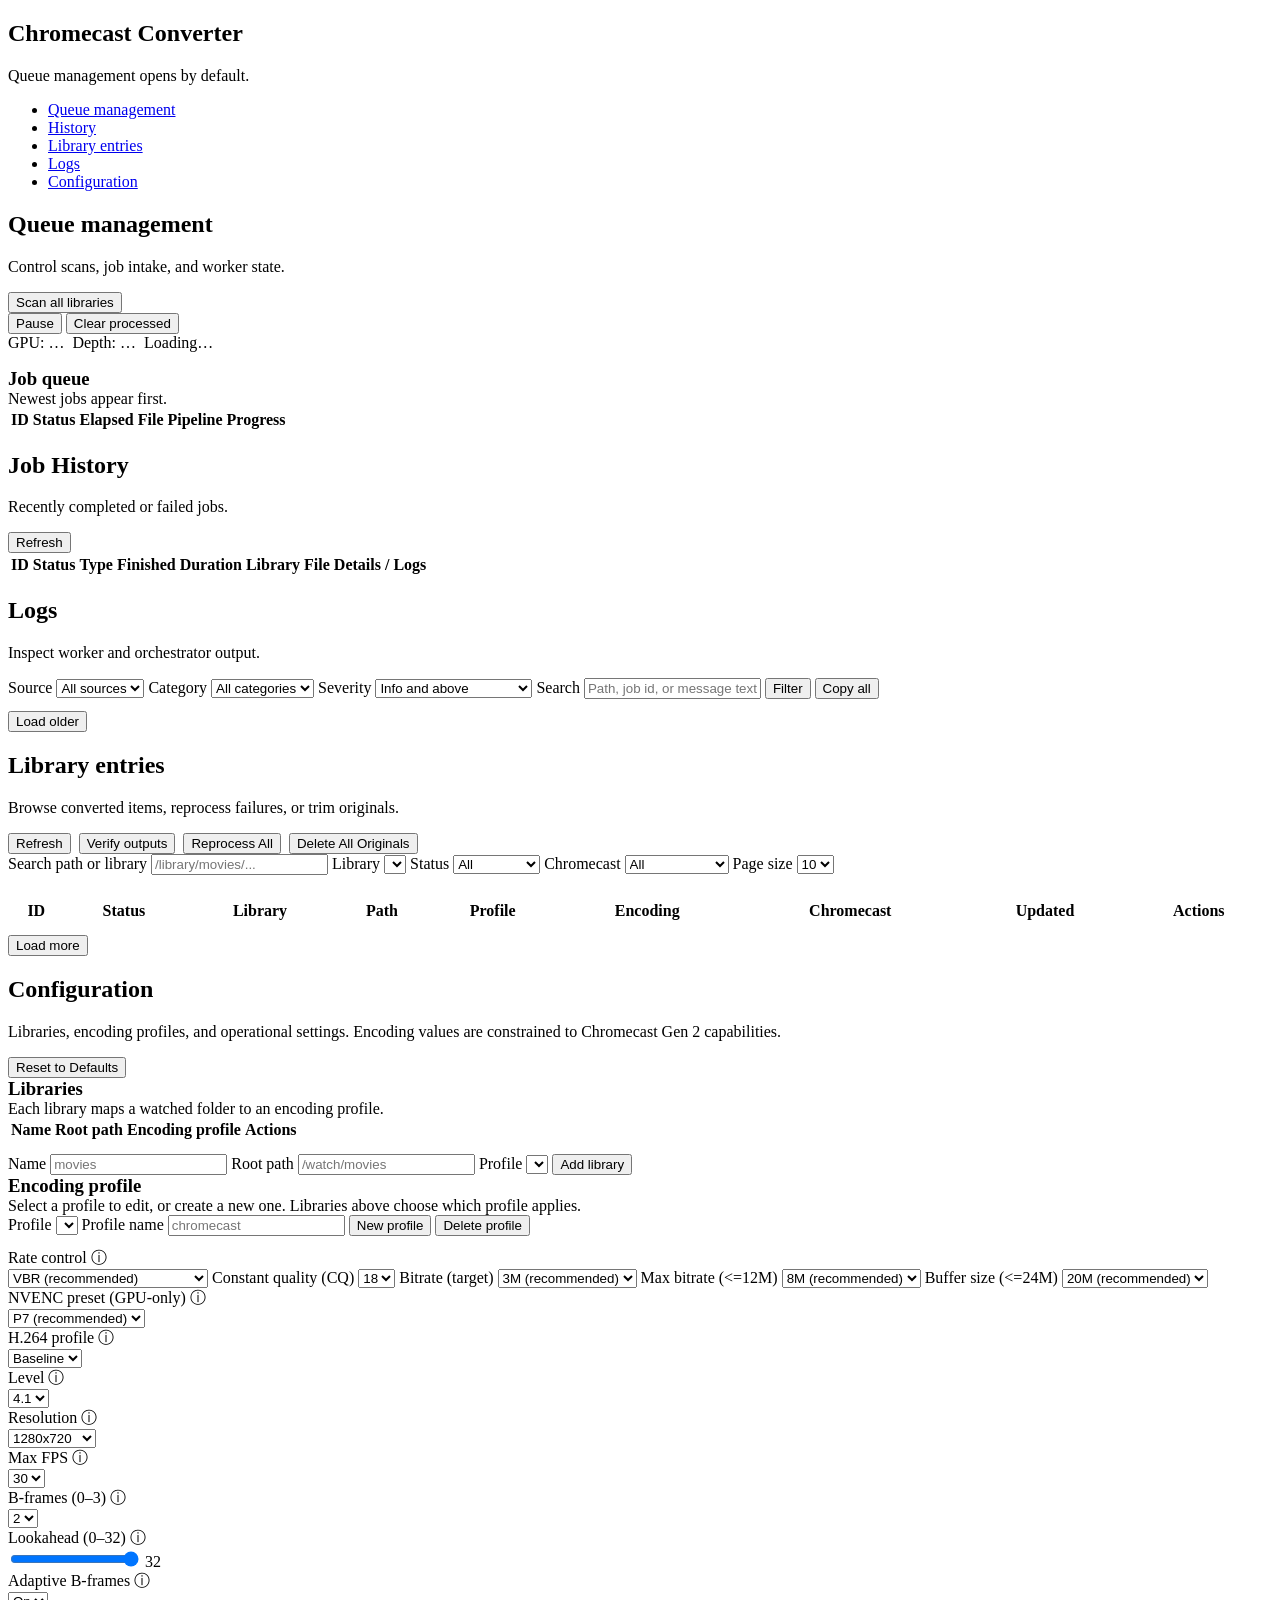
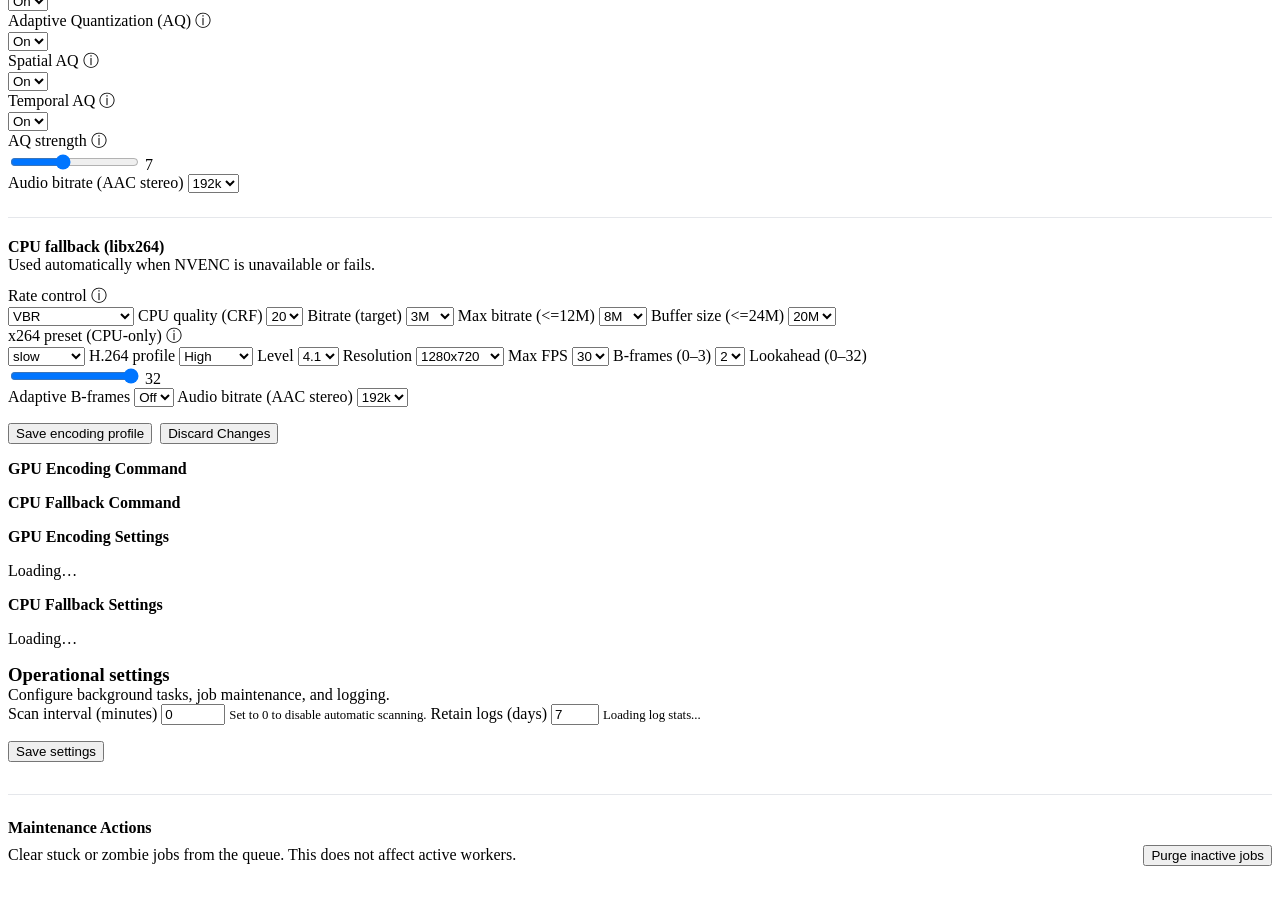
==== commit 726dd63f: "fix(logging): repair the collection->ingest->store->GUI chain end to end The central log pipeline wa" ====
--- a/services/orchestrator/app/templates/index.html
+++ b/services/orchestrator/app/templates/index.html
@@ -148,6 +148,9 @@
       </header>
       <div class="panel">
         <div class="log-list" id="log-list"></div>
+        <div style="margin-top:0.75rem;">
+          <button id="load-older-logs" type="button" class="secondary">Load older</button>
+        </div>
       </div>
     </section>
 
@@ -754,6 +757,6 @@
     </section>
   </main>
 
-    <script type="module" src="/static/js/app.js?v=9" defer></script>
+    <script type="module" src="/static/js/app.js?v=10" defer></script>
 </body>
 </html>
